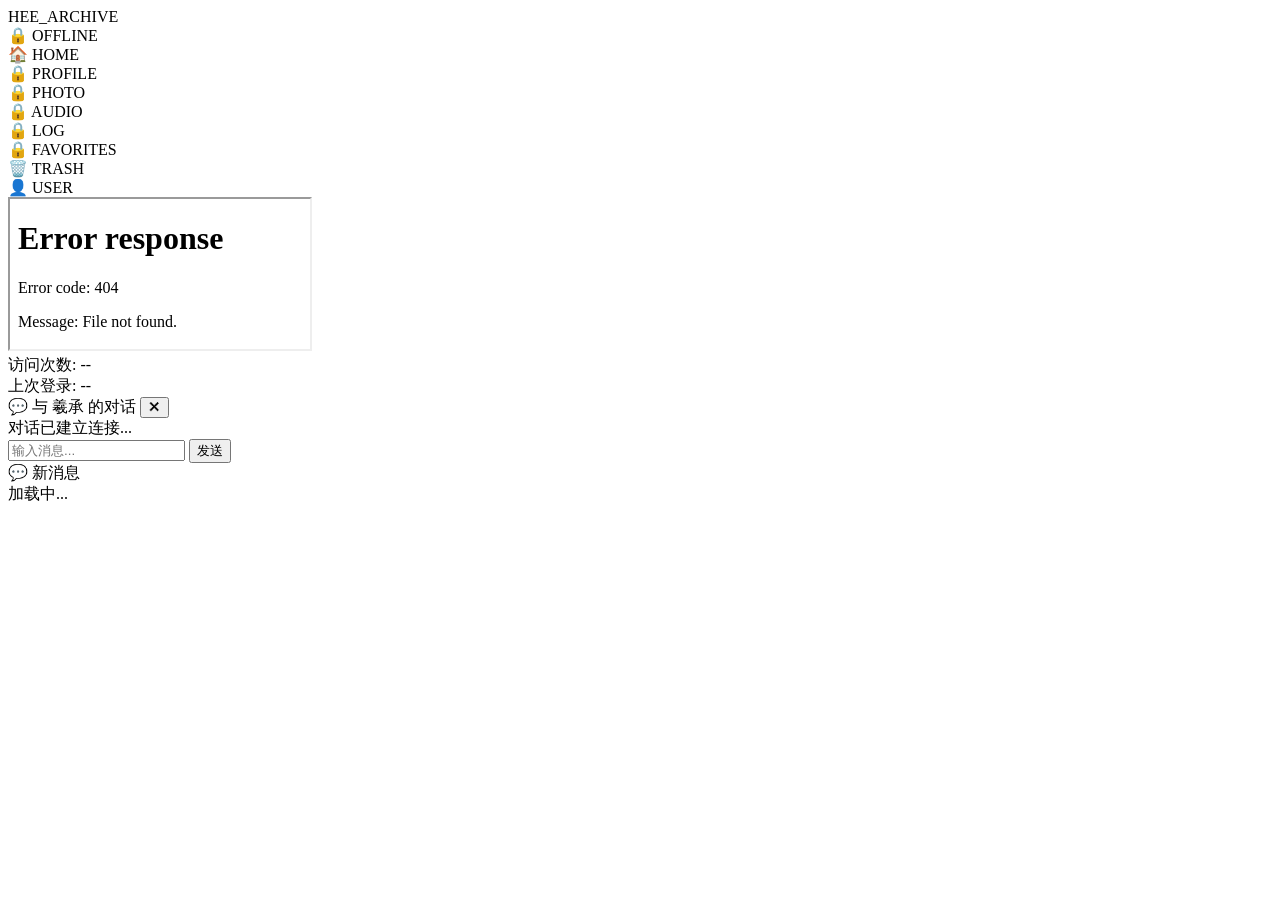
==== archive/index.html @ d1738b7b "Create index.html" ====
<!DOCTYPE html>
<html lang="zh-CN">
<head>
    <meta charset="UTF-8">
    <meta name="viewport" content="width=device-width, initial-scale=1.0">
    <title>HEE_ARCHIVE</title>
    <link rel="stylesheet" href="style.css">
</head>
<body>
    <div class="container">
        <!-- 顶部标题栏 -->
        <div class="header">
            <div class="logo">HEE_ARCHIVE</div>
            <div class="header-status">
                <span id="onlineStatus">🔒</span>
                <span id="onlineText">OFFLINE</span>
            </div>
        </div>

        <!-- 主要内容区 -->
        <div class="main">
            <!-- 左侧导航栏 -->
            <div class="sidebar">
                <div class="nav-item" data-page="home">🏠 HOME</div>
                <div class="nav-item locked" data-page="profile">🔒 PROFILE</div>
                <div class="nav-item locked" data-page="photo">🔒 PHOTO</div>
                <div class="nav-item locked" data-page="audio">🔒 AUDIO</div>
                <div class="nav-item locked" data-page="log">🔒 LOG</div>
                <div class="nav-item locked" data-page="favorites">🔒 FAVORITES</div>
                <div class="nav-item" data-page="trash">🗑️ TRASH</div>
                <div class="nav-item hidden" id="userNav" data-page="user">👤 USER</div>
            </div>

            <!-- 右侧内容区（iframe 加载页面） -->
            <div class="content-area">
                <iframe id="pageFrame" src="pages/home.html"></iframe>
            </div>
        </div>

        <!-- 底部状态栏 -->
        <div class="footer">
            <div class="footer-left">
                <span id="loginCount">访问次数: --</span>
            </div>
            <div class="footer-right">
                <span id="lastLogin">上次登录: --</span>
            </div>
        </div>
    </div>

    <!-- 聊天窗口 -->
    <div id="chatWindow" class="chat-window hidden">
        <div class="chat-header">
            <span>💬 与 羲承 的对话</span>
            <button id="closeChat">✕</button>
        </div>
        <div class="chat-messages" id="chatMessages">
            <div class="chat-system">对话已建立连接...</div>
        </div>
        <div class="chat-input-area">
            <div class="chat-options" id="chatOptions"></div>
            <input type="text" id="chatInput" placeholder="输入消息..." class="hidden">
            <button id="chatSend" class="hidden">发送</button>
        </div>
    </div>

    <!-- 聊天通知气泡 -->
    <div id="chatNotify" class="chat-notify hidden">💬 新消息</div>

    <!-- 全局加载遮罩 -->
    <div id="loadingOverlay" class="loading-overlay hidden">
        <div class="loading-spinner"></div>
        <div class="loading-text">加载中...</div>
    </div>

    <script src="data/data.js"></script>
    <script src="script.js"></script>
</body>
</html>
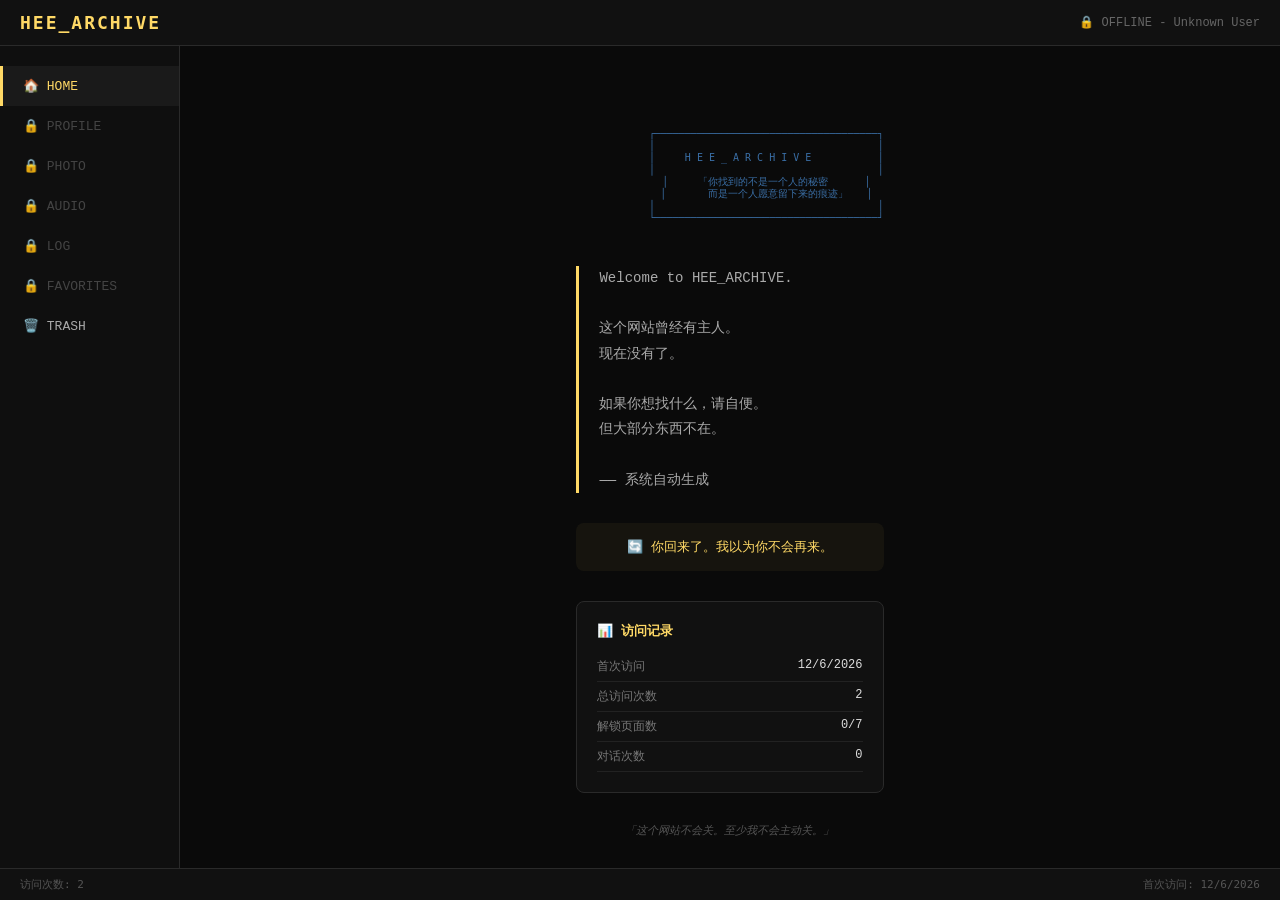
==== commit 736d76e5: "Update index.html" ====
--- a/archive/index.html
+++ b/archive/index.html
@@ -5,6 +5,122 @@
     <meta name="viewport" content="width=device-width, initial-scale=1.0">
     <title>HEE_ARCHIVE</title>
     <link rel="stylesheet" href="style.css">
+    <style>
+        /* 新增样式补充 */
+        .hidden { display: none !important; }
+        @keyframes pulse {
+            0%, 100% { opacity: 1; }
+            50% { opacity: 0.5; }
+        }
+        @keyframes fadeIn {
+            from { opacity: 0; transform: translateY(6px); }
+            to { opacity: 1; transform: translateY(0); }
+        }
+        
+        .chat-message {
+            padding: 10px 14px;
+            border-radius: 10px;
+            max-width: 80%;
+            font-size: 13px;
+            line-height: 1.6;
+            color: #bbb;
+            background: #1e1e1e;
+            margin: 6px 0;
+            animation: fadeIn 0.3s ease;
+            word-break: break-word;
+        }
+        .chat-message.self {
+            background: #2a4a3a;
+            color: #c8e6c9;
+            margin-left: auto;
+            border-bottom-right-radius: 2px;
+        }
+        .chat-message.system {
+            background: #1a1a0a;
+            color: #ffd966;
+            text-align: center;
+            max-width: 100%;
+            font-size: 11px;
+            border: 1px dashed #333;
+        }
+        
+        .chat-option-btn {
+            background: #1a1a1a;
+            border: 1px solid #333;
+            color: #999;
+            padding: 8px 14px;
+            border-radius: 8px;
+            cursor: pointer;
+            font-size: 12px;
+            font-family: 'Courier New', monospace;
+            transition: 0.2s;
+            white-space: pre-wrap;
+            text-align: left;
+        }
+        .chat-option-btn:hover {
+            background: #222;
+            border-color: #ffd966;
+            color: #ffd966;
+        }
+        
+        #chatInputArea {
+            padding: 8px 12px;
+            border-top: 1px solid #222;
+            display: flex;
+            gap: 8px;
+        }
+        #chatInput {
+            flex: 1;
+            background: #1a1a1a;
+            border: 1px solid #333;
+            color: #ccc;
+            padding: 10px 14px;
+            border-radius: 8px;
+            font-family: 'Courier New', monospace;
+            font-size: 13px;
+            outline: none;
+            transition: 0.2s;
+        }
+        #chatInput:focus { border-color: #ffd966; }
+        #chatInput::placeholder { color: #444; }
+        
+        #chatSend {
+            background: #2a4a3a;
+            border: none;
+            color: #c8e6c9;
+            padding: 10px 18px;
+            border-radius: 8px;
+            cursor: pointer;
+            font-family: 'Courier New', monospace;
+            font-size: 13px;
+            transition: 0.2s;
+        }
+        #chatSend:hover { background: #3a6b4f; }
+        
+        #notification {
+            position: fixed;
+            top: 20px;
+            left: 50%;
+            transform: translateX(-50%);
+            background: #1a1a1a;
+            border: 1px solid #ffd966;
+            color: #ffd966;
+            padding: 10px 24px;
+            border-radius: 8px;
+            z-index: 10000;
+            font-size: 12px;
+            font-family: 'Courier New', monospace;
+            transition: 0.3s;
+        }
+        
+        .familiarity-bar {
+            font-size: 9px;
+            margin-left: 10px;
+            transition: all 0.5s;
+        }
+        
+        .nav-item { transition: 0.3s; }
+    </style>
 </head>
 <body>
     <div class="container">
@@ -21,17 +137,17 @@
         <div class="main">
             <!-- 左侧导航栏 -->
             <div class="sidebar">
-                <div class="nav-item" data-page="home">🏠 HOME</div>
-                <div class="nav-item locked" data-page="profile">🔒 PROFILE</div>
-                <div class="nav-item locked" data-page="photo">🔒 PHOTO</div>
-                <div class="nav-item locked" data-page="audio">🔒 AUDIO</div>
-                <div class="nav-item locked" data-page="log">🔒 LOG</div>
-                <div class="nav-item locked" data-page="favorites">🔒 FAVORITES</div>
-                <div class="nav-item" data-page="trash">🗑️ TRASH</div>
-                <div class="nav-item hidden" id="userNav" data-page="user">👤 USER</div>
+                <div class="nav-item active" data-page="home"><span class="nav-icon">🏠</span> HOME</div>
+                <div class="nav-item locked" data-page="profile"><span class="nav-icon">🔒</span> PROFILE</div>
+                <div class="nav-item locked" data-page="photo"><span class="nav-icon">🔒</span> PHOTO</div>
+                <div class="nav-item locked" data-page="audio"><span class="nav-icon">🔒</span> AUDIO</div>
+                <div class="nav-item locked" data-page="log"><span class="nav-icon">🔒</span> LOG</div>
+                <div class="nav-item locked" data-page="favorites"><span class="nav-icon">🔒</span> FAVORITES</div>
+                <div class="nav-item" data-page="trash"><span class="nav-icon">🗑️</span> TRASH</div>
+                <div class="nav-item hidden" id="userNav" data-page="user"><span class="nav-icon">👤</span> USER</div>
             </div>
 
-            <!-- 右侧内容区（iframe 加载页面） -->
+            <!-- 右侧内容区 -->
             <div class="content-area">
                 <iframe id="pageFrame" src="pages/home.html"></iframe>
             </div>
@@ -51,29 +167,25 @@
     <!-- 聊天窗口 -->
     <div id="chatWindow" class="chat-window hidden">
         <div class="chat-header">
-            <span>💬 与 羲承 的对话</span>
+            <span>💬 Lee Heeseung</span>
             <button id="closeChat">✕</button>
         </div>
-        <div class="chat-messages" id="chatMessages">
-            <div class="chat-system">对话已建立连接...</div>
-        </div>
-        <div class="chat-input-area">
-            <div class="chat-options" id="chatOptions"></div>
-            <input type="text" id="chatInput" placeholder="输入消息..." class="hidden">
-            <button id="chatSend" class="hidden">发送</button>
+        <div class="chat-messages" id="chatMessages"></div>
+        <div class="chat-options" id="chatOptions"></div>
+        <!-- 👇 新增：自由输入区（默认隐藏） -->
+        <div id="chatInputArea" class="hidden">
+            <input type="text" id="chatInput" placeholder="输入你的回答……" onkeydown="if(event.key==='Enter')document.getElementById('chatSend').click()">
+            <button id="chatSend">发送</button>
         </div>
     </div>
 
-    <!-- 聊天通知气泡 -->
-    <div id="chatNotify" class="chat-notify hidden">💬 新消息</div>
+    <!-- 聊天通知 -->
+    <div id="chatNotify" class="chat-notify hidden">💬</div>
 
-    <!-- 全局加载遮罩 -->
-    <div id="loadingOverlay" class="loading-overlay hidden">
-        <div class="loading-spinner"></div>
-        <div class="loading-text">加载中...</div>
-    </div>
+    <!-- 全局通知 -->
+    <div id="notification" class="hidden"></div>
 
-    <script src="data/data.js"></script>
+    <!-- 脚本 -->
     <script src="script.js"></script>
 </body>
 </html>
--- a/archive/style.css
+++ b/archive/style.css
@@ -0,0 +1,345 @@
+* {
+    margin: 0;
+    padding: 0;
+    box-sizing: border-box;
+}
+
+body {
+    background: #0a0a0a;
+    font-family: 'Segoe UI', 'Courier New', monospace;
+    height: 100vh;
+    overflow: hidden;
+}
+
+.container {
+    display: flex;
+    flex-direction: column;
+    height: 100vh;
+    background: #0d0d0d;
+}
+
+/* 头部 */
+.header {
+    background: #111;
+    border-bottom: 1px solid #2a2a2a;
+    padding: 12px 20px;
+    display: flex;
+    justify-content: space-between;
+    align-items: center;
+}
+
+.logo {
+    color: #ffd966;
+    font-size: 18px;
+    font-weight: bold;
+    letter-spacing: 2px;
+    font-family: monospace;
+}
+
+.header-status {
+    font-size: 12px;
+    color: #666;
+}
+
+/* 主区域 */
+.main {
+    display: flex;
+    flex: 1;
+    overflow: hidden;
+}
+
+/* 侧边栏 */
+.sidebar {
+    width: 180px;
+    background: #0f0f0f;
+    border-right: 1px solid #2a2a2a;
+    padding: 20px 0;
+}
+
+.nav-item {
+    padding: 12px 20px;
+    color: #aaa;
+    cursor: pointer;
+    transition: all 0.2s;
+    font-size: 13px;
+    border-left: 3px solid transparent;
+}
+
+.nav-item:hover {
+    background: #1a1a1a;
+    color: #ddd;
+}
+
+.nav-item.active {
+    color: #ffd966;
+    border-left-color: #ffd966;
+    background: #1a1a1a;
+}
+
+.nav-item.locked {
+    color: #444;
+    cursor: not-allowed;
+}
+
+.nav-item.locked:hover {
+    background: none;
+    color: #444;
+}
+
+.nav-item.hidden {
+    display: none;
+}
+
+/* 内容区 */
+.content-area {
+    flex: 1;
+    background: #0a0a0a;
+}
+
+#pageFrame {
+    width: 100%;
+    height: 100%;
+    border: none;
+    background: #0a0a0a;
+}
+
+/* 底部 */
+.footer {
+    background: #111;
+    border-top: 1px solid #2a2a2a;
+    padding: 8px 20px;
+    display: flex;
+    justify-content: space-between;
+    font-size: 11px;
+    color: #555;
+    font-family: monospace;
+}
+
+/* 聊天窗口 */
+.chat-window {
+    position: fixed;
+    bottom: 20px;
+    right: 20px;
+    width: 320px;
+    height: 400px;
+    background: #1a1a1a;
+    border: 1px solid #3a3a3a;
+    border-radius: 12px;
+    display: flex;
+    flex-direction: column;
+    box-shadow: 0 8px 32px rgba(0,0,0,0.5);
+    z-index: 100;
+    animation: slideUp 0.3s ease;
+}
+
+@keyframes slideUp {
+    from {
+        opacity: 0;
+        transform: translateY(20px);
+    }
+    to {
+        opacity: 1;
+        transform: translateY(0);
+    }
+}
+
+.chat-window.hidden {
+    display: none;
+}
+
+.chat-header {
+    background: #2a2a2a;
+    padding: 12px;
+    border-radius: 12px 12px 0 0;
+    display: flex;
+    justify-content: space-between;
+    align-items: center;
+    color: #ffd966;
+    font-size: 13px;
+    font-weight: bold;
+}
+
+.chat-header button {
+    background: none;
+    border: none;
+    color: #aaa;
+    cursor: pointer;
+    font-size: 16px;
+}
+
+.chat-messages {
+    flex: 1;
+    overflow-y: auto;
+    padding: 12px;
+    display: flex;
+    flex-direction: column;
+    gap: 10px;
+}
+
+.chat-message {
+    background: #252525;
+    padding: 8px 12px;
+    border-radius: 8px;
+    max-width: 85%;
+    font-size: 12px;
+    line-height: 1.4;
+    color: #ddd;
+}
+
+.chat-message.self {
+    background: #2a3a4a;
+    align-self: flex-end;
+}
+
+.chat-message.system {
+    background: #1a1a1a;
+    color: #888;
+    font-style: italic;
+    text-align: center;
+    font-size: 11px;
+}
+
+.chat-input-area {
+    padding: 12px;
+    border-top: 1px solid #333;
+}
+
+.chat-options {
+    display: flex;
+    flex-wrap: wrap;
+    gap: 8px;
+}
+
+.chat-option-btn {
+    background: #2a2a2a;
+    border: 1px solid #4a4a4a;
+    color: #ddd;
+    padding: 6px 12px;
+    border-radius: 16px;
+    font-size: 11px;
+    cursor: pointer;
+    transition: all 0.2s;
+}
+
+.chat-option-btn:hover {
+    background: #3a6ea5;
+    border-color: #5a8aba;
+    color: white;
+}
+
+#chatInput {
+    width: 100%;
+    padding: 8px;
+    background: #2a2a2a;
+    border: 1px solid #4a4a4a;
+    color: white;
+    border-radius: 8px;
+    font-size: 12px;
+}
+
+#chatInput.hidden, #chatSend.hidden {
+    display: none;
+}
+
+#chatSend {
+    margin-top: 8px;
+    padding: 6px 16px;
+    background: #3a6ea5;
+    border: none;
+    color: white;
+    border-radius: 6px;
+    cursor: pointer;
+}
+
+/* 聊天通知 */
+.chat-notify {
+    position: fixed;
+    bottom: 430px;
+    right: 20px;
+    background: #3a6ea5;
+    color: white;
+    padding: 8px 16px;
+    border-radius: 20px;
+    font-size: 12px;
+    cursor: pointer;
+    z-index: 99;
+    animation: pulse 1s ease;
+}
+
+.chat-notify.hidden {
+    display: none;
+}
+
+@keyframes pulse {
+    0%, 100% { transform: scale(1); }
+    50% { transform: scale(1.05); }
+}
+
+/* 加载遮罩 */
+.loading-overlay {
+    position: fixed;
+    top: 0;
+    left: 0;
+    width: 100%;
+    height: 100%;
+    background: rgba(0,0,0,0.8);
+    display: flex;
+    flex-direction: column;
+    align-items: center;
+    justify-content: center;
+    z-index: 200;
+}
+
+.loading-overlay.hidden {
+    display: none;
+}
+
+.loading-spinner {
+    width: 40px;
+    height: 40px;
+    border: 3px solid #333;
+    border-top-color: #ffd966;
+    border-radius: 50%;
+    animation: spin 0.8s linear infinite;
+}
+
+@keyframes spin {
+    to { transform: rotate(360deg); }
+}
+
+.loading-text {
+    margin-top: 16px;
+    color: #ffd966;
+    font-size: 12px;
+}
+
+/* 滚动条 */
+::-webkit-scrollbar {
+    width: 6px;
+}
+
+::-webkit-scrollbar-track {
+    background: #1a1a1a;
+}
+
+::-webkit-scrollbar-thumb {
+    background: #444;
+    border-radius: 3px;
+}
+
+::-webkit-scrollbar-thumb:hover {
+    background: #555;
+}
+.chat-header {
+    display: flex;
+    align-items: center;
+    justify-content: space-between;
+    flex-wrap: wrap;
+}
+
+.familiarity-bar {
+    font-size: 9px;
+    padding: 2px 6px;
+    background: rgba(0,0,0,0.3);
+    border-radius: 10px;
+}
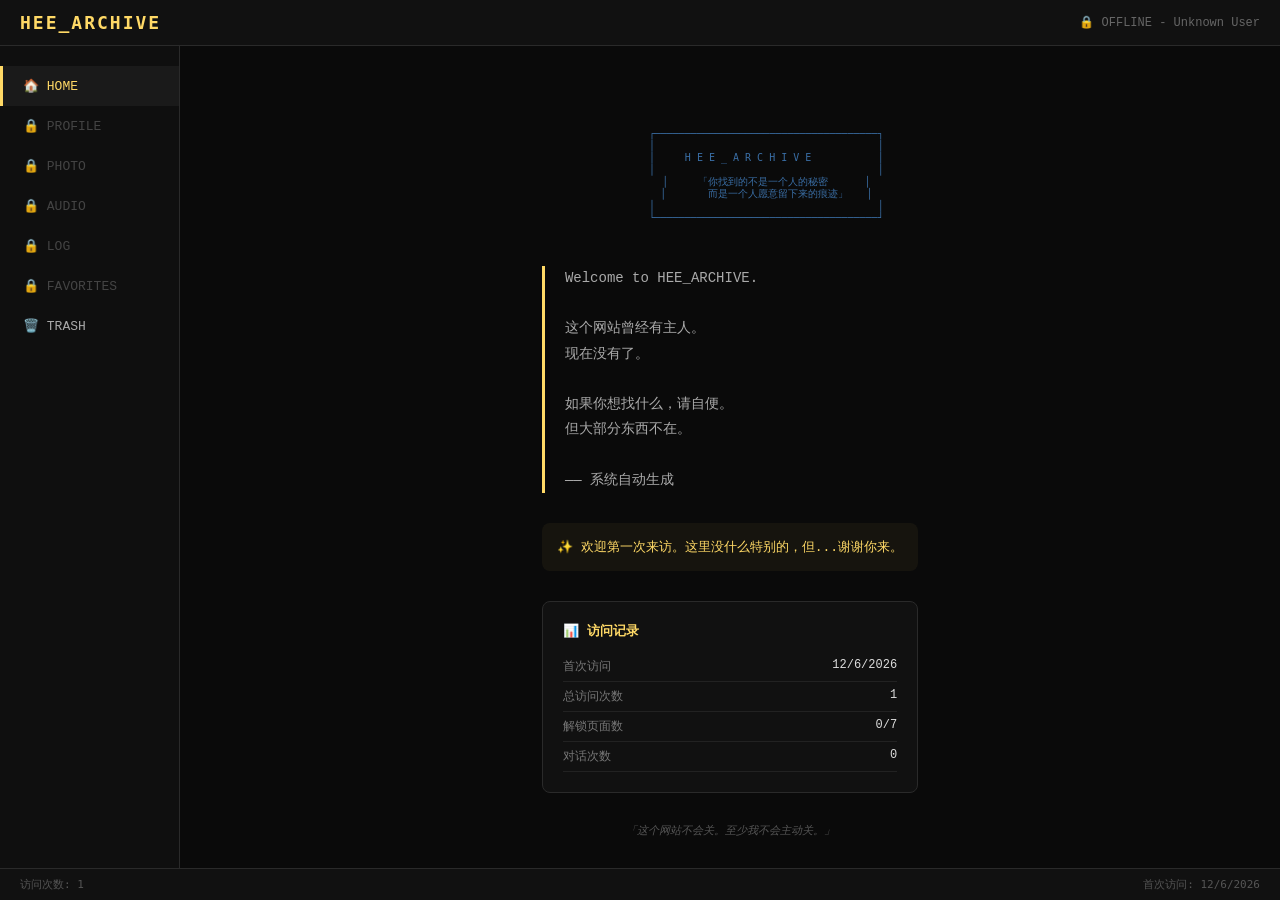
==== commit 57b99f0e: "Update index.html" ====
--- a/archive/index.html
+++ b/archive/index.html
@@ -5,122 +5,6 @@
     <meta name="viewport" content="width=device-width, initial-scale=1.0">
     <title>HEE_ARCHIVE</title>
     <link rel="stylesheet" href="style.css">
-    <style>
-        /* 新增样式补充 */
-        .hidden { display: none !important; }
-        @keyframes pulse {
-            0%, 100% { opacity: 1; }
-            50% { opacity: 0.5; }
-        }
-        @keyframes fadeIn {
-            from { opacity: 0; transform: translateY(6px); }
-            to { opacity: 1; transform: translateY(0); }
-        }
-        
-        .chat-message {
-            padding: 10px 14px;
-            border-radius: 10px;
-            max-width: 80%;
-            font-size: 13px;
-            line-height: 1.6;
-            color: #bbb;
-            background: #1e1e1e;
-            margin: 6px 0;
-            animation: fadeIn 0.3s ease;
-            word-break: break-word;
-        }
-        .chat-message.self {
-            background: #2a4a3a;
-            color: #c8e6c9;
-            margin-left: auto;
-            border-bottom-right-radius: 2px;
-        }
-        .chat-message.system {
-            background: #1a1a0a;
-            color: #ffd966;
-            text-align: center;
-            max-width: 100%;
-            font-size: 11px;
-            border: 1px dashed #333;
-        }
-        
-        .chat-option-btn {
-            background: #1a1a1a;
-            border: 1px solid #333;
-            color: #999;
-            padding: 8px 14px;
-            border-radius: 8px;
-            cursor: pointer;
-            font-size: 12px;
-            font-family: 'Courier New', monospace;
-            transition: 0.2s;
-            white-space: pre-wrap;
-            text-align: left;
-        }
-        .chat-option-btn:hover {
-            background: #222;
-            border-color: #ffd966;
-            color: #ffd966;
-        }
-        
-        #chatInputArea {
-            padding: 8px 12px;
-            border-top: 1px solid #222;
-            display: flex;
-            gap: 8px;
-        }
-        #chatInput {
-            flex: 1;
-            background: #1a1a1a;
-            border: 1px solid #333;
-            color: #ccc;
-            padding: 10px 14px;
-            border-radius: 8px;
-            font-family: 'Courier New', monospace;
-            font-size: 13px;
-            outline: none;
-            transition: 0.2s;
-        }
-        #chatInput:focus { border-color: #ffd966; }
-        #chatInput::placeholder { color: #444; }
-        
-        #chatSend {
-            background: #2a4a3a;
-            border: none;
-            color: #c8e6c9;
-            padding: 10px 18px;
-            border-radius: 8px;
-            cursor: pointer;
-            font-family: 'Courier New', monospace;
-            font-size: 13px;
-            transition: 0.2s;
-        }
-        #chatSend:hover { background: #3a6b4f; }
-        
-        #notification {
-            position: fixed;
-            top: 20px;
-            left: 50%;
-            transform: translateX(-50%);
-            background: #1a1a1a;
-            border: 1px solid #ffd966;
-            color: #ffd966;
-            padding: 10px 24px;
-            border-radius: 8px;
-            z-index: 10000;
-            font-size: 12px;
-            font-family: 'Courier New', monospace;
-            transition: 0.3s;
-        }
-        
-        .familiarity-bar {
-            font-size: 9px;
-            margin-left: 10px;
-            transition: all 0.5s;
-        }
-        
-        .nav-item { transition: 0.3s; }
-    </style>
 </head>
 <body>
     <div class="container">
@@ -172,9 +56,8 @@
         </div>
         <div class="chat-messages" id="chatMessages"></div>
         <div class="chat-options" id="chatOptions"></div>
-        <!-- 👇 新增：自由输入区（默认隐藏） -->
         <div id="chatInputArea" class="hidden">
-            <input type="text" id="chatInput" placeholder="输入你的回答……" onkeydown="if(event.key==='Enter')document.getElementById('chatSend').click()">
+            <input type="text" id="chatInput" placeholder="输入你的回答……">
             <button id="chatSend">发送</button>
         </div>
     </div>
@@ -185,7 +68,6 @@
     <!-- 全局通知 -->
     <div id="notification" class="hidden"></div>
 
-    <!-- 脚本 -->
     <script src="script.js"></script>
 </body>
 </html>
--- a/archive/style.css
+++ b/archive/style.css
@@ -343,3 +343,213 @@
     background: rgba(0,0,0,0.3);
     border-radius: 10px;
 }
+/* ========== 聊天窗口样式 ========== */
+.chat-window {
+    position: fixed;
+    bottom: 20px;
+    right: 20px;
+    width: 380px;
+    height: 520px;
+    background: #141414;
+    border: 1px solid #2a2a2a;
+    border-radius: 12px;
+    display: flex;
+    flex-direction: column;
+    z-index: 9999;
+    box-shadow: 0 8px 32px rgba(0, 0, 0, 0.6);
+    font-family: 'Courier New', monospace;
+}
+
+.chat-header {
+    padding: 12px 16px;
+    border-bottom: 1px solid #222;
+    color: #aaa;
+    font-size: 13px;
+    display: flex;
+    align-items: center;
+    justify-content: space-between;
+}
+
+.chat-header button {
+    background: none;
+    border: none;
+    color: #555;
+    cursor: pointer;
+    font-size: 16px;
+    transition: 0.2s;
+}
+
+.chat-header button:hover {
+    color: #ff4444;
+}
+
+.chat-messages {
+    flex: 1;
+    overflow-y: auto;
+    padding: 16px;
+    display: flex;
+    flex-direction: column;
+    gap: 8px;
+}
+
+.chat-message {
+    padding: 10px 14px;
+    border-radius: 10px;
+    max-width: 80%;
+    font-size: 13px;
+    line-height: 1.6;
+    color: #bbb;
+    background: #1e1e1e;
+    animation: msgFadeIn 0.3s ease;
+    word-break: break-word;
+}
+
+.chat-message.self {
+    background: #2a4a3a;
+    color: #c8e6c9;
+    margin-left: auto;
+    border-bottom-right-radius: 2px;
+}
+
+.chat-message.system {
+    background: #1a1a0a;
+    color: #ffd966;
+    text-align: center;
+    max-width: 100%;
+    font-size: 11px;
+    border: 1px dashed #333;
+}
+
+@keyframes msgFadeIn {
+    from { opacity: 0; transform: translateY(6px); }
+    to { opacity: 1; transform: translateY(0); }
+}
+
+.chat-options {
+    padding: 10px 16px;
+    border-top: 1px solid #222;
+    display: flex;
+    flex-wrap: wrap;
+    gap: 8px;
+}
+
+.chat-option-btn {
+    background: #1a1a1a;
+    border: 1px solid #333;
+    color: #999;
+    padding: 8px 14px;
+    border-radius: 8px;
+    cursor: pointer;
+    font-size: 12px;
+    font-family: 'Courier New', monospace;
+    transition: 0.2s;
+    white-space: pre-wrap;
+    text-align: left;
+}
+
+.chat-option-btn:hover {
+    background: #222;
+    border-color: #ffd966;
+    color: #ffd966;
+}
+
+#chatInputArea {
+    padding: 8px 12px;
+    border-top: 1px solid #222;
+    display: flex;
+    gap: 8px;
+}
+
+#chatInput {
+    flex: 1;
+    background: #1a1a1a;
+    border: 1px solid #333;
+    color: #ccc;
+    padding: 10px 14px;
+    border-radius: 8px;
+    font-family: 'Courier New', monospace;
+    font-size: 13px;
+    outline: none;
+    transition: 0.2s;
+}
+
+#chatInput:focus {
+    border-color: #ffd966;
+}
+
+#chatInput::placeholder {
+    color: #444;
+}
+
+#chatSend {
+    background: #2a4a3a;
+    border: none;
+    color: #c8e6c9;
+    padding: 10px 18px;
+    border-radius: 8px;
+    cursor: pointer;
+    font-family: 'Courier New', monospace;
+    font-size: 13px;
+    transition: 0.2s;
+}
+
+#chatSend:hover {
+    background: #3a6b4f;
+}
+
+.chat-notify {
+    position: fixed;
+    bottom: 20px;
+    right: 20px;
+    width: 48px;
+    height: 48px;
+    background: #1a1a1a;
+    border: 1px solid #333;
+    border-radius: 50%;
+    cursor: pointer;
+    font-size: 20px;
+    z-index: 9998;
+    display: flex;
+    align-items: center;
+    justify-content: center;
+    transition: 0.3s;
+}
+
+.chat-notify:hover {
+    border-color: #ffd966;
+    box-shadow: 0 0 12px rgba(255, 217, 102, 0.2);
+}
+
+/* 通知提示 */
+#notification {
+    position: fixed;
+    top: 20px;
+    left: 50%;
+    transform: translateX(-50%);
+    background: #1a1a1a;
+    border: 1px solid #ffd966;
+    color: #ffd966;
+    padding: 10px 24px;
+    border-radius: 8px;
+    z-index: 10000;
+    font-size: 12px;
+    font-family: 'Courier New', monospace;
+    transition: 0.3s;
+}
+
+/* 通用隐藏 */
+.hidden {
+    display: none !important;
+}
+
+/* 亲密度条 */
+.familiarity-bar {
+    font-size: 9px;
+    margin-left: 10px;
+    transition: all 0.5s;
+}
+
+/* 导航项过渡 */
+.nav-item {
+    transition: 0.3s;
+}
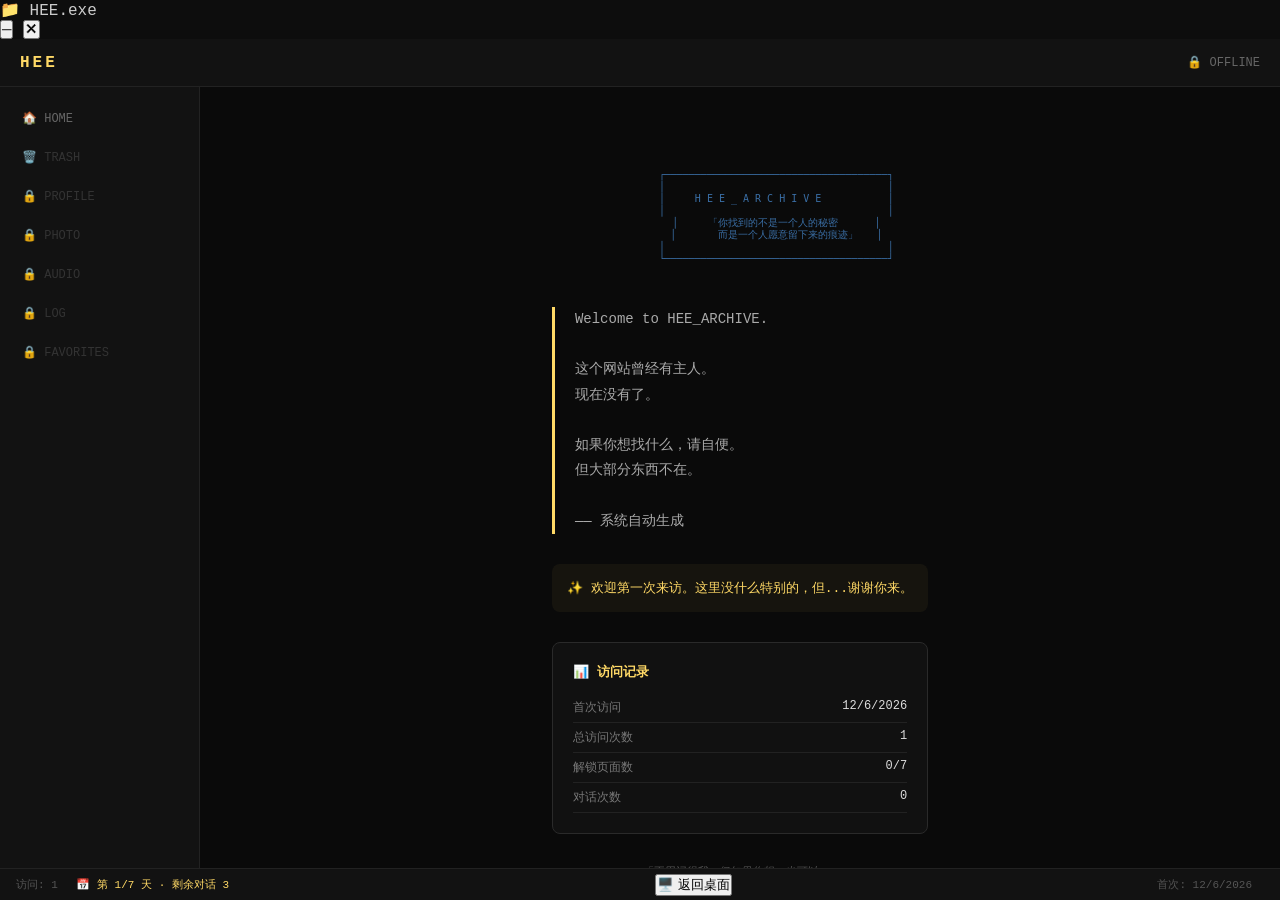
==== commit c18fb584: "Update index.html" ====
--- a/archive/index.html
+++ b/archive/index.html
@@ -2,15 +2,88 @@
 <html lang="zh-CN">
 <head>
     <meta charset="UTF-8">
-    <meta name="viewport" content="width=device-width, initial-scale=1.0">
-    <title>HEE_ARCHIVE</title>
+    <meta name="viewport" content="width=device-width, initial-scale=1.0, user-scalable=no, viewport-fit=cover">
+    <meta name="apple-mobile-web-app-capable" content="yes">
+    <title>HEE · 痕迹</title>
+    <link rel="icon" type="image/svg+xml" href="data:image/svg+xml,%3Csvg xmlns='http://www.w3.org/2000/svg' viewBox='0 0 100 100'%3E%3Ctext x='50' y='70' font-size='70' text-anchor='middle' fill='%23ffd966'%3E🦌%3C/text%3E%3C/svg%3E">
     <link rel="stylesheet" href="style.css">
+    <style>
+        /* 响应式覆盖 */
+        @media (max-width: 768px) {
+            .sidebar { width: 140px; }
+            .nav-item { padding: 10px 12px; font-size: 11px; }
+            .logo { font-size: 16px; }
+            .chat-window { width: 90%; right: 5%; left: 5%; bottom: 10px; height: 70vh; }
+            .footer { font-size: 9px; padding: 6px 12px; }
+            .footer-center .back-desktop-btn { padding: 3px 10px; font-size: 10px; }
+        }
+        
+        @media (max-width: 480px) {
+            .sidebar { width: 100px; }
+            .nav-item { padding: 8px 8px; font-size: 10px; }
+            .logo { font-size: 14px; }
+            .window-title { font-size: 10px; }
+            .chat-message { font-size: 11px; max-width: 90%; }
+            .chat-option-btn { font-size: 10px; padding: 6px 10px; }
+        }
+        
+        @media (hover: none) and (pointer: coarse) {
+            .nav-item, .chat-option-btn, .back-desktop-btn { 
+                padding: 12px 16px; 
+                min-height: 44px;
+            }
+        }
+        
+        /* 彩蛋动画 */
+        @keyframes shake {
+            0%, 100% { transform: translateX(0); }
+            25% { transform: translateX(-5px); }
+            75% { transform: translateX(5px); }
+        }
+        .shake-effect {
+            animation: shake 0.3s ease-in-out;
+        }
+        
+        .heart-bg {
+            position: fixed;
+            top: 0;
+            left: 0;
+            width: 100%;
+            height: 100%;
+            pointer-events: none;
+            z-index: 1000;
+        }
+        
+        .floating-heart {
+            position: absolute;
+            color: #ff66aa;
+            font-size: 20px;
+            animation: floatHeart 2s ease-out forwards;
+        }
+        
+        @keyframes floatHeart {
+            0% { opacity: 1; transform: translateY(0) scale(1); }
+            100% { opacity: 0; transform: translateY(-100px) scale(1.5); }
+        }
+    </style>
 </head>
 <body>
     <div class="container">
-        <!-- 顶部标题栏 -->
+        <!-- 窗口标题栏 -->
+        <div class="window-titlebar">
+            <div class="window-title">
+                <span class="window-icon">📁</span>
+                <span>HEE.exe</span>
+            </div>
+            <div class="window-controls">
+                <button class="window-btn window-minimize" id="minimizeWindow">─</button>
+                <button class="window-btn window-close" id="closeWindow">✕</button>
+            </div>
+        </div>
+
+        <!-- 顶部导航栏 -->
         <div class="header">
-            <div class="logo">HEE_ARCHIVE</div>
+            <div class="logo">HEE</div>
             <div class="header-status">
                 <span id="onlineStatus">🔒</span>
                 <span id="onlineText">OFFLINE</span>
@@ -21,14 +94,14 @@
         <div class="main">
             <!-- 左侧导航栏 -->
             <div class="sidebar">
-                <div class="nav-item active" data-page="home"><span class="nav-icon">🏠</span> HOME</div>
-                <div class="nav-item locked" data-page="profile"><span class="nav-icon">🔒</span> PROFILE</div>
-                <div class="nav-item locked" data-page="photo"><span class="nav-icon">🔒</span> PHOTO</div>
-                <div class="nav-item locked" data-page="audio"><span class="nav-icon">🔒</span> AUDIO</div>
-                <div class="nav-item locked" data-page="log"><span class="nav-icon">🔒</span> LOG</div>
-                <div class="nav-item locked" data-page="favorites"><span class="nav-icon">🔒</span> FAVORITES</div>
-                <div class="nav-item" data-page="trash"><span class="nav-icon">🗑️</span> TRASH</div>
-                <div class="nav-item hidden" id="userNav" data-page="user"><span class="nav-icon">👤</span> USER</div>
+                <div class="nav-item" data-page="home">🏠 HOME</div>
+                <div class="nav-item locked" data-page="trash">🗑️ TRASH</div>
+                <div class="nav-item locked" data-page="profile">🔒 PROFILE</div>
+                <div class="nav-item locked" data-page="photo">🔒 PHOTO</div>
+                <div class="nav-item locked" data-page="audio">🔒 AUDIO</div>
+                <div class="nav-item locked" data-page="log">🔒 LOG</div>
+                <div class="nav-item locked" data-page="favorites">🔒 FAVORITES</div>
+                <div class="nav-item hidden" id="userNav" data-page="user">👤 USER</div>
             </div>
 
             <!-- 右侧内容区 -->
@@ -41,9 +114,14 @@
         <div class="footer">
             <div class="footer-left">
                 <span id="loginCount">访问次数: --</span>
+                <span id="dayDisplay" style="margin-left: 12px; font-size: 11px;"></span>
+            </div>
+            <div class="footer-center">
+                <button id="backToDesktop" class="back-desktop-btn">🖥️ 返回桌面</button>
             </div>
             <div class="footer-right">
-                <span id="lastLogin">上次登录: --</span>
+                <span id="lastLogin">首次: --</span>
+                <span id="achievementDisplay" style="margin-left: 12px; font-size: 11px;"></span>
             </div>
         </div>
     </div>
@@ -51,23 +129,47 @@
     <!-- 聊天窗口 -->
     <div id="chatWindow" class="chat-window hidden">
         <div class="chat-header">
-            <span>💬 Lee Heeseung</span>
+            <span>💬 与 羲承 的对话</span>
             <button id="closeChat">✕</button>
         </div>
-        <div class="chat-messages" id="chatMessages"></div>
-        <div class="chat-options" id="chatOptions"></div>
-        <div id="chatInputArea" class="hidden">
-            <input type="text" id="chatInput" placeholder="输入你的回答……">
-            <button id="chatSend">发送</button>
+        <div class="chat-messages" id="chatMessages">
+            <div class="chat-system">对话已建立连接...</div>
+        </div>
+        <div class="chat-input-area">
+            <div class="chat-options" id="chatOptions"></div>
+            <div id="chatInputArea" class="hidden">
+                <input type="text" id="chatInput" placeholder="输入消息...">
+                <button id="chatSend">发送</button>
+            </div>
         </div>
     </div>
 
     <!-- 聊天通知 -->
-    <div id="chatNotify" class="chat-notify hidden">💬</div>
+    <div id="chatNotify" class="chat-notify hidden">💬 新消息</div>
 
-    <!-- 全局通知 -->
-    <div id="notification" class="hidden"></div>
+    <!-- 加载遮罩 -->
+    <div id="loadingOverlay" class="loading-overlay hidden">
+        <div class="loading-spinner"></div>
+        <div class="loading-text">加载中...</div>
+    </div>
 
+    <!-- 关闭确认对话框 -->
+    <div id="closeConfirmDialog" class="dialog hidden">
+        <div class="dialog-content">
+            <h3>🔒 关闭 HEE</h3>
+            <p>你确定要关闭吗？</p>
+            <p style="font-size: 12px; color: #888; margin-top: 8px;">下次打开时，记忆会保留。</p>
+            <div class="dialog-buttons">
+                <button id="confirmClose">关闭</button>
+                <button id="cancelClose">取消</button>
+            </div>
+        </div>
+    </div>
+
+    <!-- 通知 -->
+    <div id="notification" class="notification hidden"></div>
+
+    <script src="cute-easter-eggs.js"></script>
     <script src="script.js"></script>
 </body>
 </html>
--- a/archive/style.css
+++ b/archive/style.css
@@ -1,3 +1,8 @@
+/* ==========================================
+   HEE_ARCHIVE - 完整样式表
+   ========================================== */
+
+/* ========== 基础重置 ========== */
 * {
     margin: 0;
     padding: 0;
@@ -5,69 +10,84 @@
 }
 
 body {
-    background: #0a0a0a;
-    font-family: 'Segoe UI', 'Courier New', monospace;
+    width: 100vw;
     height: 100vh;
     overflow: hidden;
-}
-
+    font-family: 'Segoe UI', 'Microsoft YaHei', 'Courier New', monospace;
+    background: #0d0d0d;
+    color: #ccc;
+}
+
+/* ========== 容器布局 ========== */
 .container {
     display: flex;
     flex-direction: column;
     height: 100vh;
-    background: #0d0d0d;
-}
-
-/* 头部 */
+    width: 100vw;
+}
+
+/* ========== 顶部标题栏 ========== */
 .header {
-    background: #111;
-    border-bottom: 1px solid #2a2a2a;
-    padding: 12px 20px;
-    display: flex;
+    height: 48px;
+    background: #121212;
+    border-bottom: 1px solid #222;
+    display: flex;
+    align-items: center;
     justify-content: space-between;
-    align-items: center;
+    padding: 0 20px;
+    z-index: 50;
 }
 
 .logo {
     color: #ffd966;
-    font-size: 18px;
+    font-size: 16px;
+    font-family: 'Courier New', monospace;
+    letter-spacing: 3px;
     font-weight: bold;
-    letter-spacing: 2px;
-    font-family: monospace;
 }
 
 .header-status {
+    display: flex;
+    align-items: center;
+    gap: 8px;
     font-size: 12px;
     color: #666;
 }
 
-/* 主区域 */
+/* ========== 主体区域 ========== */
 .main {
     display: flex;
     flex: 1;
     overflow: hidden;
 }
 
-/* 侧边栏 */
+/* ========== 左侧导航栏 ========== */
 .sidebar {
-    width: 180px;
-    background: #0f0f0f;
-    border-right: 1px solid #2a2a2a;
-    padding: 20px 0;
+    width: 200px;
+    min-width: 200px;
+    background: #121212;
+    border-right: 1px solid #222;
+    padding: 12px 0;
+    display: flex;
+    flex-direction: column;
+    overflow-y: auto;
 }
 
 .nav-item {
     padding: 12px 20px;
-    color: #aaa;
+    color: #666;
     cursor: pointer;
-    transition: all 0.2s;
-    font-size: 13px;
-    border-left: 3px solid transparent;
+    font-size: 12px;
+    font-family: 'Courier New', monospace;
+    transition: all 0.2s ease;
+    border-left: 2px solid transparent;
+    display: flex;
+    align-items: center;
 }
 
 .nav-item:hover {
+    color: #ccc;
     background: #1a1a1a;
-    color: #ddd;
 }
 
 .nav-item.active {
@@ -77,273 +97,49 @@
 }
 
 .nav-item.locked {
+    color: #333;
+    cursor: not-allowed;
+}
+
+.nav-item.locked:hover {
     color: #444;
-    cursor: not-allowed;
-}
-
-.nav-item.locked:hover {
-    background: none;
-    color: #444;
-}
-
-.nav-item.hidden {
-    display: none;
-}
-
-/* 内容区 */
+    background: transparent;
+}
+
+.nav-icon {
+    margin-right: 10px;
+    font-size: 14px;
+}
+
+/* ========== 右侧内容区 ========== */
 .content-area {
     flex: 1;
-    background: #0a0a0a;
+    overflow: hidden;
 }
 
 #pageFrame {
     width: 100%;
     height: 100%;
     border: none;
-    background: #0a0a0a;
-}
-
-/* 底部 */
+    background: #0d0d0d;
+}
+
+/* ========== 底部状态栏 ========== */
 .footer {
-    background: #111;
-    border-top: 1px solid #2a2a2a;
-    padding: 8px 20px;
-    display: flex;
+    height: 32px;
+    background: #121212;
+    border-top: 1px solid #222;
+    display: flex;
+    align-items: center;
     justify-content: space-between;
+    padding: 0 16px;
     font-size: 11px;
     color: #555;
-    font-family: monospace;
-}
-
-/* 聊天窗口 */
-.chat-window {
-    position: fixed;
-    bottom: 20px;
-    right: 20px;
-    width: 320px;
-    height: 400px;
-    background: #1a1a1a;
-    border: 1px solid #3a3a3a;
-    border-radius: 12px;
-    display: flex;
-    flex-direction: column;
-    box-shadow: 0 8px 32px rgba(0,0,0,0.5);
-    z-index: 100;
-    animation: slideUp 0.3s ease;
-}
-
-@keyframes slideUp {
-    from {
-        opacity: 0;
-        transform: translateY(20px);
-    }
-    to {
-        opacity: 1;
-        transform: translateY(0);
-    }
-}
-
-.chat-window.hidden {
-    display: none;
-}
-
-.chat-header {
-    background: #2a2a2a;
-    padding: 12px;
-    border-radius: 12px 12px 0 0;
-    display: flex;
-    justify-content: space-between;
-    align-items: center;
-    color: #ffd966;
-    font-size: 13px;
-    font-weight: bold;
-}
-
-.chat-header button {
-    background: none;
-    border: none;
-    color: #aaa;
-    cursor: pointer;
-    font-size: 16px;
-}
-
-.chat-messages {
-    flex: 1;
-    overflow-y: auto;
-    padding: 12px;
-    display: flex;
-    flex-direction: column;
-    gap: 10px;
-}
-
-.chat-message {
-    background: #252525;
-    padding: 8px 12px;
-    border-radius: 8px;
-    max-width: 85%;
-    font-size: 12px;
-    line-height: 1.4;
-    color: #ddd;
-}
-
-.chat-message.self {
-    background: #2a3a4a;
-    align-self: flex-end;
-}
-
-.chat-message.system {
-    background: #1a1a1a;
-    color: #888;
-    font-style: italic;
-    text-align: center;
-    font-size: 11px;
-}
-
-.chat-input-area {
-    padding: 12px;
-    border-top: 1px solid #333;
-}
-
-.chat-options {
-    display: flex;
-    flex-wrap: wrap;
-    gap: 8px;
-}
-
-.chat-option-btn {
-    background: #2a2a2a;
-    border: 1px solid #4a4a4a;
-    color: #ddd;
-    padding: 6px 12px;
-    border-radius: 16px;
-    font-size: 11px;
-    cursor: pointer;
-    transition: all 0.2s;
-}
-
-.chat-option-btn:hover {
-    background: #3a6ea5;
-    border-color: #5a8aba;
-    color: white;
-}
-
-#chatInput {
-    width: 100%;
-    padding: 8px;
-    background: #2a2a2a;
-    border: 1px solid #4a4a4a;
-    color: white;
-    border-radius: 8px;
-    font-size: 12px;
-}
-
-#chatInput.hidden, #chatSend.hidden {
-    display: none;
-}
-
-#chatSend {
-    margin-top: 8px;
-    padding: 6px 16px;
-    background: #3a6ea5;
-    border: none;
-    color: white;
-    border-radius: 6px;
-    cursor: pointer;
-}
-
-/* 聊天通知 */
-.chat-notify {
-    position: fixed;
-    bottom: 430px;
-    right: 20px;
-    background: #3a6ea5;
-    color: white;
-    padding: 8px 16px;
-    border-radius: 20px;
-    font-size: 12px;
-    cursor: pointer;
-    z-index: 99;
-    animation: pulse 1s ease;
-}
-
-.chat-notify.hidden {
-    display: none;
-}
-
-@keyframes pulse {
-    0%, 100% { transform: scale(1); }
-    50% { transform: scale(1.05); }
-}
-
-/* 加载遮罩 */
-.loading-overlay {
-    position: fixed;
-    top: 0;
-    left: 0;
-    width: 100%;
-    height: 100%;
-    background: rgba(0,0,0,0.8);
-    display: flex;
-    flex-direction: column;
-    align-items: center;
-    justify-content: center;
-    z-index: 200;
-}
-
-.loading-overlay.hidden {
-    display: none;
-}
-
-.loading-spinner {
-    width: 40px;
-    height: 40px;
-    border: 3px solid #333;
-    border-top-color: #ffd966;
-    border-radius: 50%;
-    animation: spin 0.8s linear infinite;
-}
-
-@keyframes spin {
-    to { transform: rotate(360deg); }
-}
-
-.loading-text {
-    margin-top: 16px;
-    color: #ffd966;
-    font-size: 12px;
-}
-
-/* 滚动条 */
-::-webkit-scrollbar {
-    width: 6px;
-}
-
-::-webkit-scrollbar-track {
-    background: #1a1a1a;
-}
-
-::-webkit-scrollbar-thumb {
-    background: #444;
-    border-radius: 3px;
-}
-
-::-webkit-scrollbar-thumb:hover {
-    background: #555;
-}
-.chat-header {
-    display: flex;
-    align-items: center;
-    justify-content: space-between;
-    flex-wrap: wrap;
-}
-
-.familiarity-bar {
-    font-size: 9px;
-    padding: 2px 6px;
-    background: rgba(0,0,0,0.3);
-    border-radius: 10px;
-}
-/* ========== 聊天窗口样式 ========== */
+    font-family: 'Courier New', monospace;
+    z-index: 50;
+}
+
+/* ========== 聊天窗口 ========== */
 .chat-window {
     position: fixed;
     bottom: 20px;
@@ -358,6 +154,7 @@
     z-index: 9999;
     box-shadow: 0 8px 32px rgba(0, 0, 0, 0.6);
     font-family: 'Courier New', monospace;
+    transition: all 0.3s ease;
 }
 
 .chat-header {
@@ -368,6 +165,13 @@
     display: flex;
     align-items: center;
     justify-content: space-between;
+    flex-shrink: 0;
+}
+
+.chat-header span {
+    display: flex;
+    align-items: center;
+    gap: 8px;
 }
 
 .chat-header button {
@@ -376,13 +180,17 @@
     color: #555;
     cursor: pointer;
     font-size: 16px;
-    transition: 0.2s;
+    padding: 4px 8px;
+    border-radius: 4px;
+    transition: all 0.2s;
 }
 
 .chat-header button:hover {
     color: #ff4444;
-}
-
+    background: rgba(255, 68, 68, 0.1);
+}
+
+/* ========== 聊天消息区域 ========== */
 .chat-messages {
     flex: 1;
     overflow-y: auto;
@@ -392,6 +200,20 @@
     gap: 8px;
 }
 
+.chat-messages::-webkit-scrollbar {
+    width: 4px;
+}
+
+.chat-messages::-webkit-scrollbar-track {
+    background: transparent;
+}
+
+.chat-messages::-webkit-scrollbar-thumb {
+    background: #333;
+    border-radius: 2px;
+}
+
+/* ========== 聊天消息气泡 ========== */
 .chat-message {
     padding: 10px 14px;
     border-radius: 10px;
@@ -400,8 +222,9 @@
     line-height: 1.6;
     color: #bbb;
     background: #1e1e1e;
-    animation: msgFadeIn 0.3s ease;
+    animation: msgIn 0.3s ease;
     word-break: break-word;
+    white-space: pre-wrap;
 }
 
 .chat-message.self {
@@ -418,19 +241,30 @@
     max-width: 100%;
     font-size: 11px;
     border: 1px dashed #333;
-}
-
-@keyframes msgFadeIn {
-    from { opacity: 0; transform: translateY(6px); }
-    to { opacity: 1; transform: translateY(0); }
-}
-
+    border-radius: 8px;
+}
+
+@keyframes msgIn {
+    from {
+        opacity: 0;
+        transform: translateY(6px);
+    }
+    to {
+        opacity: 1;
+        transform: translateY(0);
+    }
+}
+
+/* ========== 聊天选项区域 ========== */
 .chat-options {
     padding: 10px 16px;
     border-top: 1px solid #222;
     display: flex;
     flex-wrap: wrap;
     gap: 8px;
+    flex-shrink: 0;
+    max-height: 150px;
+    overflow-y: auto;
 }
 
 .chat-option-btn {
@@ -442,22 +276,30 @@
     cursor: pointer;
     font-size: 12px;
     font-family: 'Courier New', monospace;
-    transition: 0.2s;
+    transition: all 0.2s ease;
     white-space: pre-wrap;
     text-align: left;
+    line-height: 1.4;
 }
 
 .chat-option-btn:hover {
     background: #222;
     border-color: #ffd966;
     color: #ffd966;
-}
-
+    transform: translateY(-1px);
+}
+
+.chat-option-btn:active {
+    transform: translateY(0);
+}
+
+/* ========== 自由输入区域 ========== */
 #chatInputArea {
     padding: 8px 12px;
     border-top: 1px solid #222;
     display: flex;
     gap: 8px;
+    flex-shrink: 0;
 }
 
 #chatInput {
@@ -470,11 +312,12 @@
     font-family: 'Courier New', monospace;
     font-size: 13px;
     outline: none;
-    transition: 0.2s;
+    transition: all 0.2s ease;
 }
 
 #chatInput:focus {
     border-color: #ffd966;
+    box-shadow: 0 0 8px rgba(255, 217, 102, 0.1);
 }
 
 #chatInput::placeholder {
@@ -490,13 +333,20 @@
     cursor: pointer;
     font-family: 'Courier New', monospace;
     font-size: 13px;
-    transition: 0.2s;
+    transition: all 0.2s ease;
+    white-space: nowrap;
 }
 
 #chatSend:hover {
     background: #3a6b4f;
-}
-
+    box-shadow: 0 0 8px rgba(200, 230, 201, 0.15);
+}
+
+#chatSend:active {
+    transform: scale(0.97);
+}
+
+/* ========== 聊天通知气泡 ========== */
 .chat-notify {
     position: fixed;
     bottom: 20px;
@@ -512,15 +362,17 @@
     display: flex;
     align-items: center;
     justify-content: center;
-    transition: 0.3s;
+    transition: all 0.3s ease;
+    animation: pulse 2s infinite;
 }
 
 .chat-notify:hover {
     border-color: #ffd966;
-    box-shadow: 0 0 12px rgba(255, 217, 102, 0.2);
-}
-
-/* 通知提示 */
+    box-shadow: 0 0 16px rgba(255, 217, 102, 0.2);
+    animation: none;
+}
+
+/* ========== 全局通知 ========== */
 #notification {
     position: fixed;
     top: 20px;
@@ -534,22 +386,154 @@
     z-index: 10000;
     font-size: 12px;
     font-family: 'Courier New', monospace;
-    transition: 0.3s;
-}
-
-/* 通用隐藏 */
-.hidden {
-    display: none !important;
-}
-
-/* 亲密度条 */
+    transition: all 0.3s ease;
+    pointer-events: none;
+    box-shadow: 0 4px 16px rgba(0, 0, 0, 0.4);
+}
+
+/* ========== 亲密度条 ========== */
 .familiarity-bar {
     font-size: 9px;
     margin-left: 10px;
-    transition: all 0.5s;
-}
-
-/* 导航项过渡 */
-.nav-item {
-    transition: 0.3s;
-}
+    padding: 2px 6px;
+    border-radius: 4px;
+    background: rgba(0, 0, 0, 0.3);
+    transition: all 0.5s ease;
+}
+
+/* ========== 加载遮罩 ========== */
+.loading-overlay {
+    position: fixed;
+    top: 0;
+    left: 0;
+    width: 100%;
+    height: 100%;
+    background: rgba(0, 0, 0, 0.8);
+    display: flex;
+    align-items: center;
+    justify-content: center;
+    flex-direction: column;
+    z-index: 10001;
+    gap: 16px;
+}
+
+.loading-spinner {
+    width: 32px;
+    height: 32px;
+    border: 2px solid #333;
+    border-top-color: #ffd966;
+    border-radius: 50%;
+    animation: spin 0.8s linear infinite;
+}
+
+@keyframes spin {
+    to {
+        transform: rotate(360deg);
+    }
+}
+
+.loading-text {
+    color: #666;
+    font-size: 12px;
+    font-family: 'Courier New', monospace;
+}
+
+/* ========== 通用工具类 ========== */
+.hidden {
+    display: none !important;
+}
+
+/* ========== 动画 ========== */
+@keyframes pulse {
+    0%, 100% {
+        opacity: 1;
+        transform: scale(1);
+    }
+    50% {
+        opacity: 0.7;
+        transform: scale(1.05);
+    }
+}
+
+@keyframes glow {
+    0%, 100% {
+        box-shadow: 0 0 5px rgba(255, 217, 102, 0.2);
+    }
+    50% {
+        box-shadow: 0 0 20px rgba(255, 217, 102, 0.4);
+    }
+}
+
+/* ========== 响应式 ========== */
+@media (max-width: 768px) {
+    .sidebar {
+        width: 140px;
+        min-width: 140px;
+    }
+
+    .nav-item {
+        padding: 10px 12px;
+        font-size: 11px;
+    }
+
+    .chat-window {
+        width: 320px;
+        height: 440px;
+        bottom: 10px;
+        right: 10px;
+    }
+
+    .chat-message {
+        font-size: 12px;
+        max-width: 85%;
+    }
+}
+
+@media (max-width: 480px) {
+    .sidebar {
+        width: 100px;
+        min-width: 100px;
+    }
+
+    .nav-item {
+        padding: 8px 10px;
+        font-size: 10px;
+    }
+
+    .nav-icon {
+        margin-right: 4px;
+        font-size: 12px;
+    }
+
+    .chat-window {
+        width: 280px;
+        height: 400px;
+        bottom: 6px;
+        right: 6px;
+        border-radius: 10px;
+    }
+
+    .chat-header {
+        padding: 10px 12px;
+        font-size: 12px;
+    }
+
+    .chat-messages {
+        padding: 12px;
+    }
+
+    .chat-message {
+        font-size: 11px;
+        padding: 8px 10px;
+    }
+
+    .chat-option-btn {
+        font-size: 11px;
+        padding: 6px 10px;
+    }
+
+    .logo {
+        font-size: 13px;
+        letter-spacing: 1px;
+    }
+}
